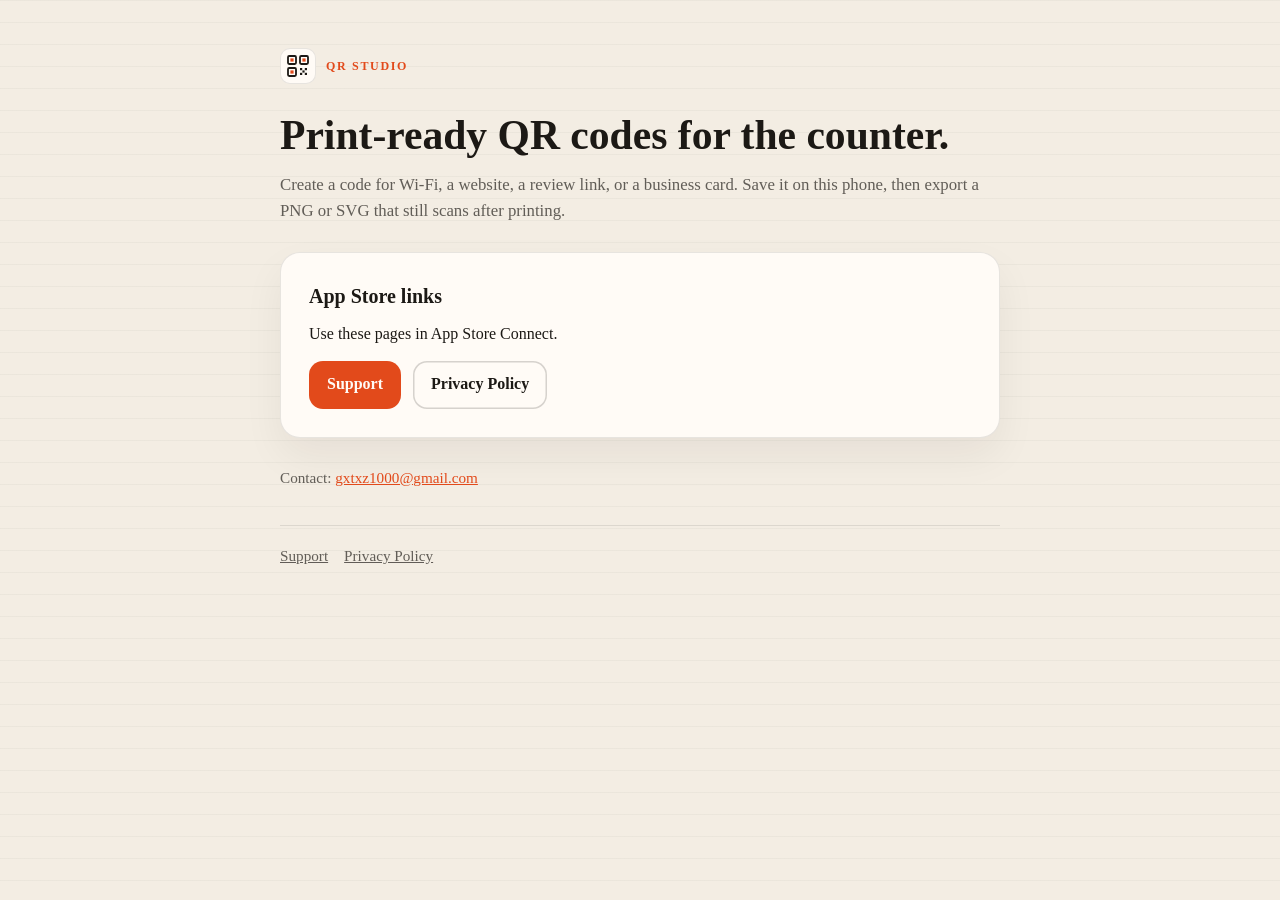
==== index.html @ 9732d15e "Add public Support and Privacy Policy pages for App Store Connect. Co-authored-by: Cursor <cursorage" ====
<!DOCTYPE html>
<html lang="en">
<head>
  <meta charset="utf-8">
  <meta name="viewport" content="width=device-width, initial-scale=1">
  <title>QR Studio</title>
  <meta name="description" content="Print-ready QR codes for shops. Saved on device, no account.">
  <link rel="stylesheet" href="styles.css">
</head>
<body>
  <main class="wrap">
    <a class="brand" href="./">
      <span class="mark" aria-hidden="true">
        <svg viewBox="0 0 22 22" fill="none" xmlns="http://www.w3.org/2000/svg">
          <rect x="1" y="1" width="8" height="8" rx="1.2" stroke="#1c1915" stroke-width="1.8"/>
          <rect x="3.4" y="3.4" width="3.2" height="3.2" fill="#e24a1b"/>
          <rect x="13" y="1" width="8" height="8" rx="1.2" stroke="#1c1915" stroke-width="1.8"/>
          <rect x="15.4" y="3.4" width="3.2" height="3.2" fill="#e24a1b"/>
          <rect x="1" y="13" width="8" height="8" rx="1.2" stroke="#1c1915" stroke-width="1.8"/>
          <rect x="3.4" y="15.4" width="3.2" height="3.2" fill="#e24a1b"/>
          <rect x="13" y="13" width="2.2" height="2.2" fill="#1c1915"/>
          <rect x="17.8" y="13" width="2.2" height="2.2" fill="#1c1915"/>
          <rect x="15.4" y="15.4" width="2.2" height="2.2" fill="#1c1915"/>
          <rect x="13" y="17.8" width="2.2" height="2.2" fill="#1c1915"/>
          <rect x="17.8" y="17.8" width="2.2" height="2.2" fill="#1c1915"/>
        </svg>
      </span>
      <span class="kicker">QR Studio</span>
    </a>

    <h1>Print-ready QR codes for the counter.</h1>
    <p class="lead">Create a code for Wi‑Fi, a website, a review link, or a business card. Save it on this phone, then export a PNG or SVG that still scans after printing.</p>

    <section class="card">
      <h2>App Store links</h2>
      <p>Use these pages in App Store Connect.</p>
      <div class="actions">
        <a class="button" href="./support/">Support</a>
        <a class="button secondary" href="./privacy/">Privacy Policy</a>
      </div>
    </section>

    <p class="meta">Contact: <a href="mailto:gxtxz1000@gmail.com">gxtxz1000@gmail.com</a></p>

    <nav class="footer" aria-label="Footer">
      <a href="./support/">Support</a>
      <a href="./privacy/">Privacy Policy</a>
    </nav>
  </main>
</body>
</html>
---- styles.css ----
:root {
  --ink: #1c1915;
  --paper: #f3ede3;
  --card: #fffbf6;
  --stamp: #e24a1b;
  --muted: rgba(28, 25, 21, 0.68);
  --line: rgba(28, 25, 21, 0.1);
}

* {
  box-sizing: border-box;
}

html {
  color-scheme: light;
}

body {
  margin: 0;
  min-height: 100vh;
  font-family: "Iowan Old Style", "Palatino Linotype", Palatino, Georgia, serif;
  color: var(--ink);
  background:
    linear-gradient(rgba(28, 25, 21, 0.035) 1px, transparent 1px) 0 0 / 100% 22px,
    var(--paper);
  line-height: 1.55;
}

a {
  color: var(--stamp);
}

a:hover {
  text-decoration-thickness: 2px;
}

.wrap {
  width: min(720px, calc(100% - 40px));
  margin: 0 auto;
  padding: 48px 0 72px;
}

.brand {
  display: inline-flex;
  align-items: center;
  gap: 10px;
  margin-bottom: 28px;
  color: inherit;
  text-decoration: none;
}

.mark {
  width: 36px;
  height: 36px;
  border-radius: 10px;
  background: var(--card);
  box-shadow: inset 0 0 0 1px var(--line);
  display: grid;
  place-items: center;
}

.mark svg {
  width: 22px;
  height: 22px;
  display: block;
}

.kicker {
  letter-spacing: 0.14em;
  text-transform: uppercase;
  font-size: 12px;
  font-weight: 700;
  color: var(--stamp);
}

h1 {
  margin: 0 0 12px;
  font-size: clamp(2rem, 5vw, 2.6rem);
  line-height: 1.15;
  font-weight: 650;
}

.lead {
  margin: 0 0 28px;
  color: var(--muted);
  font-size: 1.05rem;
}

.card {
  background: var(--card);
  border: 1px solid var(--line);
  border-radius: 20px;
  padding: 28px;
  box-shadow: 0 18px 40px rgba(28, 25, 21, 0.06);
}

.card + .card {
  margin-top: 16px;
}

h2 {
  margin: 0 0 10px;
  font-size: 1.25rem;
}

p {
  margin: 0 0 14px;
}

p:last-child {
  margin-bottom: 0;
}

ul {
  margin: 0 0 14px;
  padding-left: 1.2em;
}

li + li {
  margin-top: 6px;
}

.actions {
  display: flex;
  flex-wrap: wrap;
  gap: 12px;
  margin-top: 8px;
}

.button {
  display: inline-flex;
  align-items: center;
  justify-content: center;
  min-height: 48px;
  padding: 0 18px;
  border-radius: 14px;
  background: var(--stamp);
  color: #fffbf6;
  text-decoration: none;
  font-weight: 700;
}

.button.secondary {
  background: transparent;
  color: var(--ink);
  box-shadow: inset 0 0 0 1.5px rgba(28, 25, 21, 0.18);
}

.meta {
  margin-top: 28px;
  color: var(--muted);
  font-size: 0.95rem;
}

nav.footer {
  margin-top: 36px;
  padding-top: 18px;
  border-top: 1px solid var(--line);
  display: flex;
  flex-wrap: wrap;
  gap: 16px;
  color: var(--muted);
  font-size: 0.95rem;
}

nav.footer a {
  color: inherit;
}
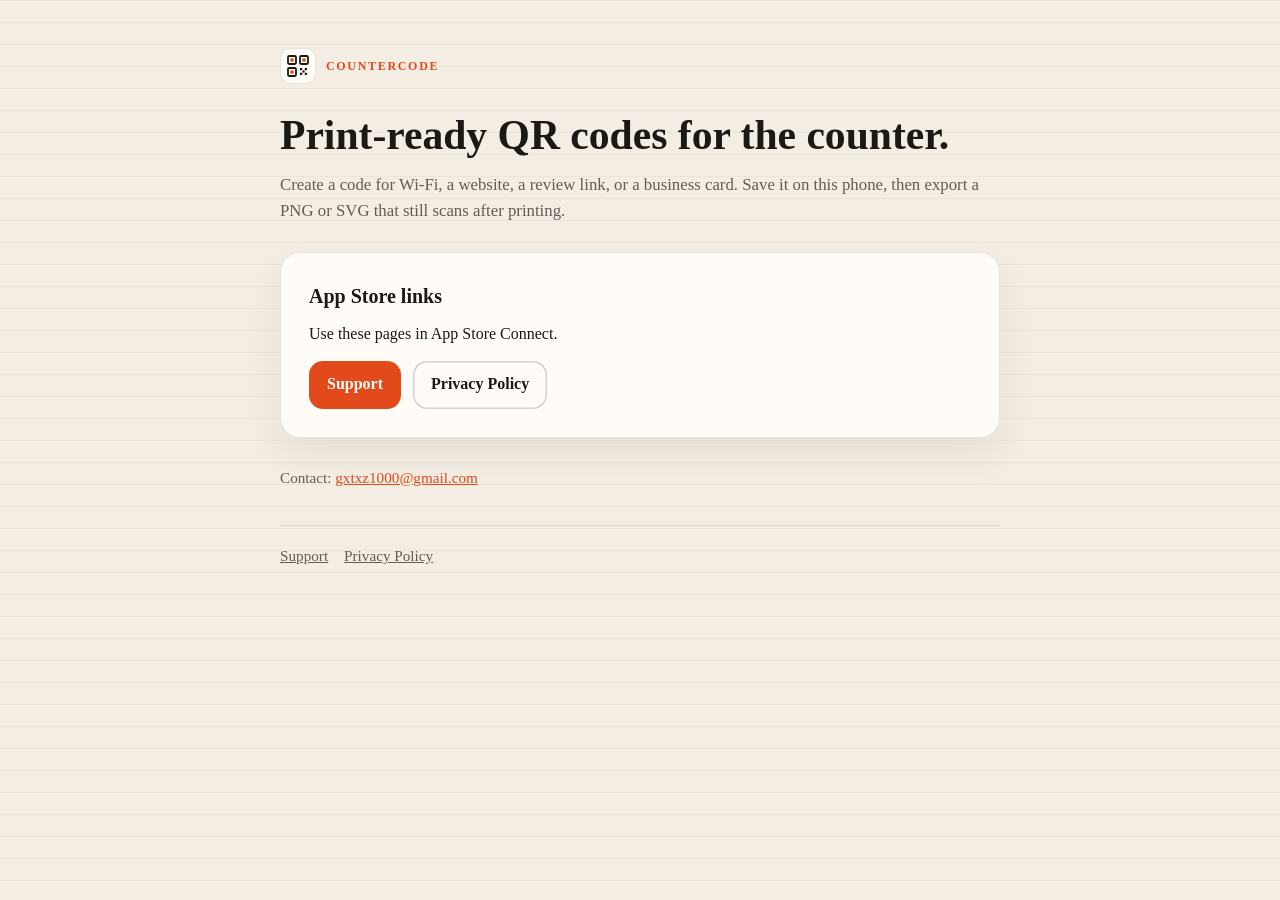
==== commit 1f677952: "Rename the public pages to CounterCode and note the paid-download price. Co-authored-by: Cursor <cur" ====
--- a/index.html
+++ b/index.html
@@ -3,7 +3,7 @@
 <head>
   <meta charset="utf-8">
   <meta name="viewport" content="width=device-width, initial-scale=1">
-  <title>QR Studio</title>
+  <title>CounterCode</title>
   <meta name="description" content="Print-ready QR codes for shops. Saved on device, no account.">
   <link rel="stylesheet" href="styles.css">
 </head>
@@ -25,7 +25,7 @@
           <rect x="17.8" y="17.8" width="2.2" height="2.2" fill="#1c1915"/>
         </svg>
       </span>
-      <span class="kicker">QR Studio</span>
+      <span class="kicker">CounterCode</span>
     </a>
 
     <h1>Print-ready QR codes for the counter.</h1>
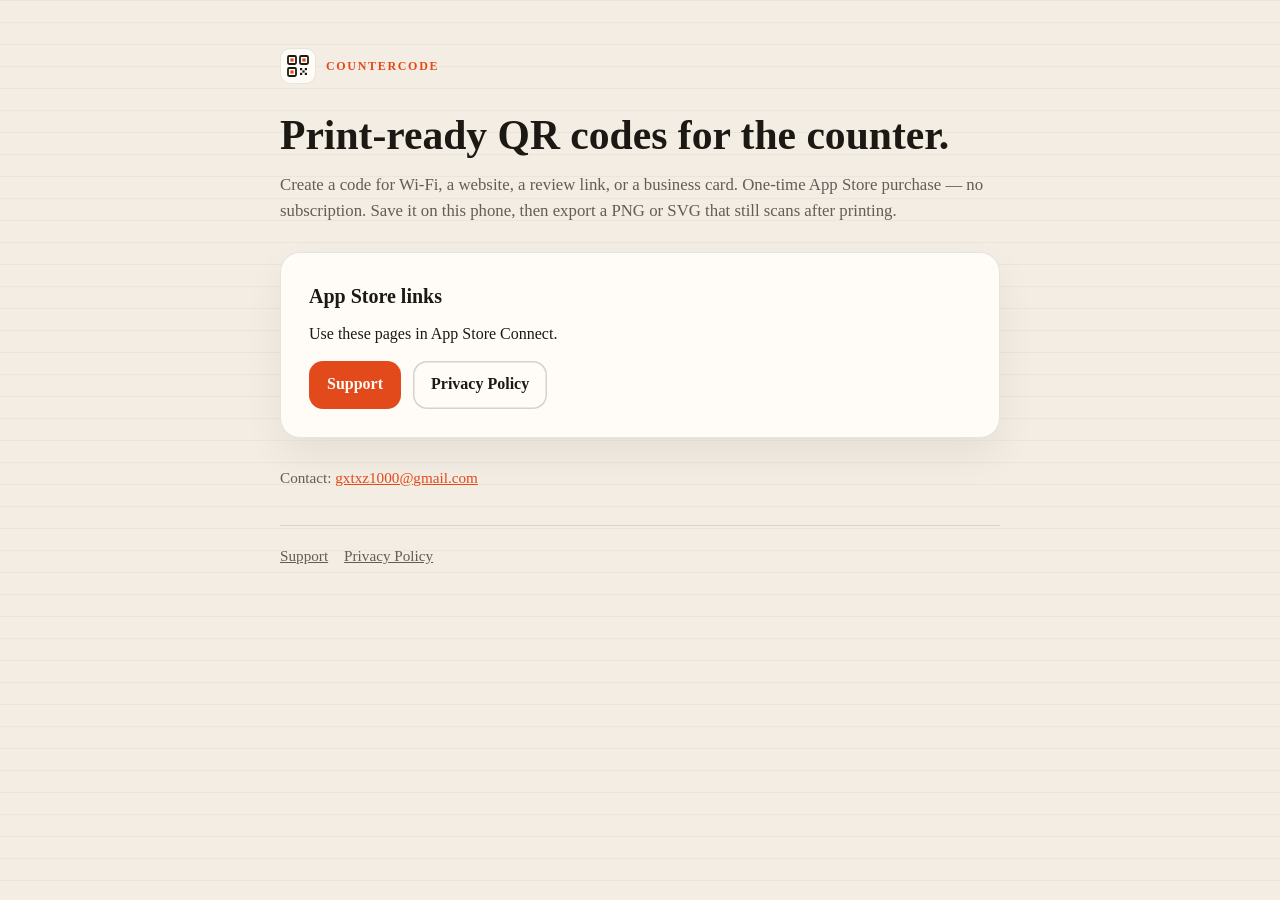
==== commit 42893571: "Mention the one-time App Store purchase on the home page. Co-authored-by: Cursor <cursoragent@cursor" ====
--- a/index.html
+++ b/index.html
@@ -29,7 +29,7 @@
     </a>
 
     <h1>Print-ready QR codes for the counter.</h1>
-    <p class="lead">Create a code for Wi‑Fi, a website, a review link, or a business card. Save it on this phone, then export a PNG or SVG that still scans after printing.</p>
+    <p class="lead">Create a code for Wi‑Fi, a website, a review link, or a business card. One-time App Store purchase — no subscription. Save it on this phone, then export a PNG or SVG that still scans after printing.</p>
 
     <section class="card">
       <h2>App Store links</h2>
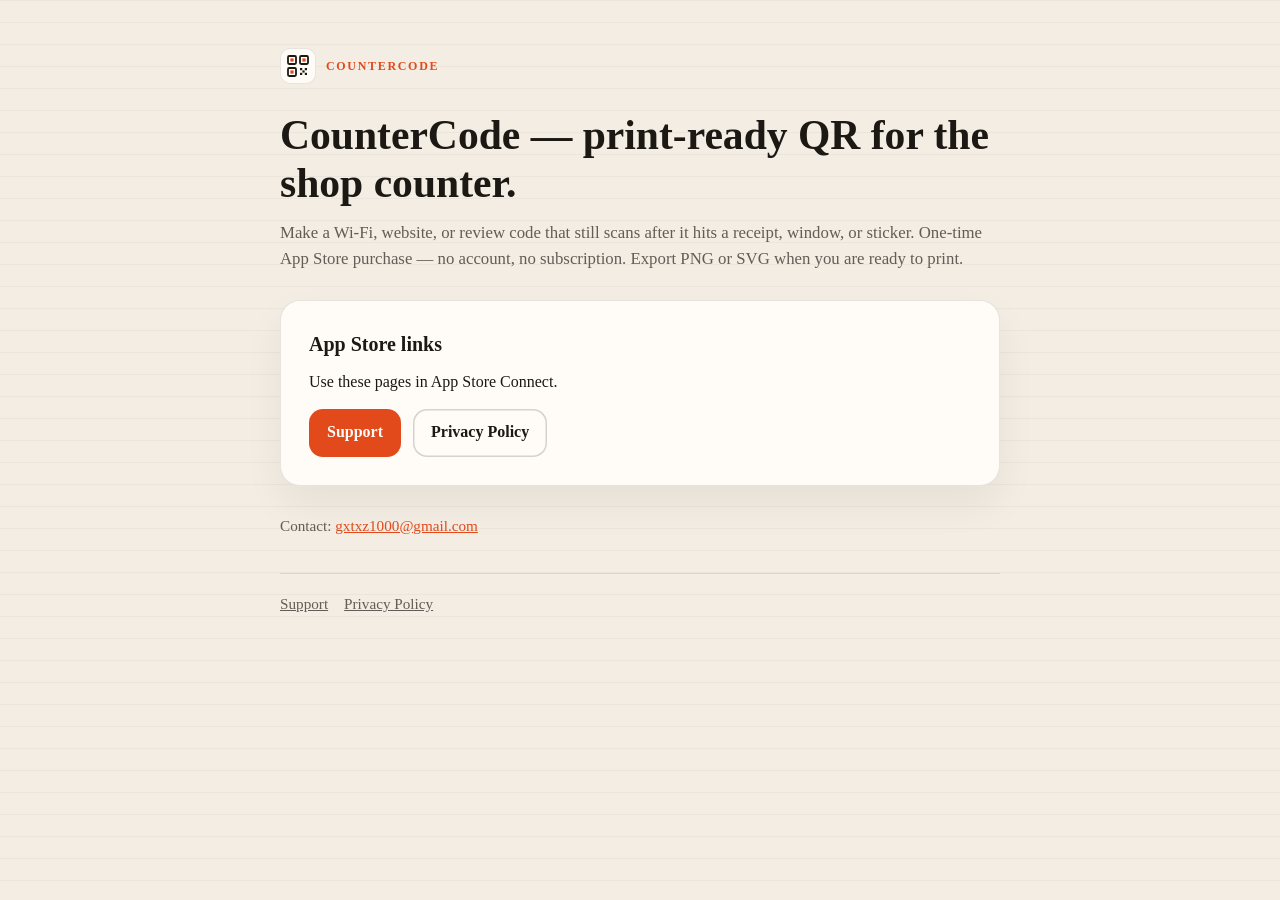
==== commit 10bddc50: "Lead with the CounterCode print-ready QR explanation. Co-authored-by: Cursor <cursoragent@cursor.com" ====
--- a/index.html
+++ b/index.html
@@ -4,7 +4,7 @@
   <meta charset="utf-8">
   <meta name="viewport" content="width=device-width, initial-scale=1">
   <title>CounterCode</title>
-  <meta name="description" content="Print-ready QR codes for shops. Saved on device, no account.">
+  <meta name="description" content="CounterCode — print-ready QR for the shop counter. One-time purchase. No account.">
   <link rel="stylesheet" href="styles.css">
 </head>
 <body>
@@ -28,8 +28,8 @@
       <span class="kicker">CounterCode</span>
     </a>
 
-    <h1>Print-ready QR codes for the counter.</h1>
-    <p class="lead">Create a code for Wi‑Fi, a website, a review link, or a business card. One-time App Store purchase — no subscription. Save it on this phone, then export a PNG or SVG that still scans after printing.</p>
+    <h1>CounterCode — print-ready QR for the shop counter.</h1>
+    <p class="lead">Make a Wi‑Fi, website, or review code that still scans after it hits a receipt, window, or sticker. One-time App Store purchase — no account, no subscription. Export PNG or SVG when you are ready to print.</p>
 
     <section class="card">
       <h2>App Store links</h2>
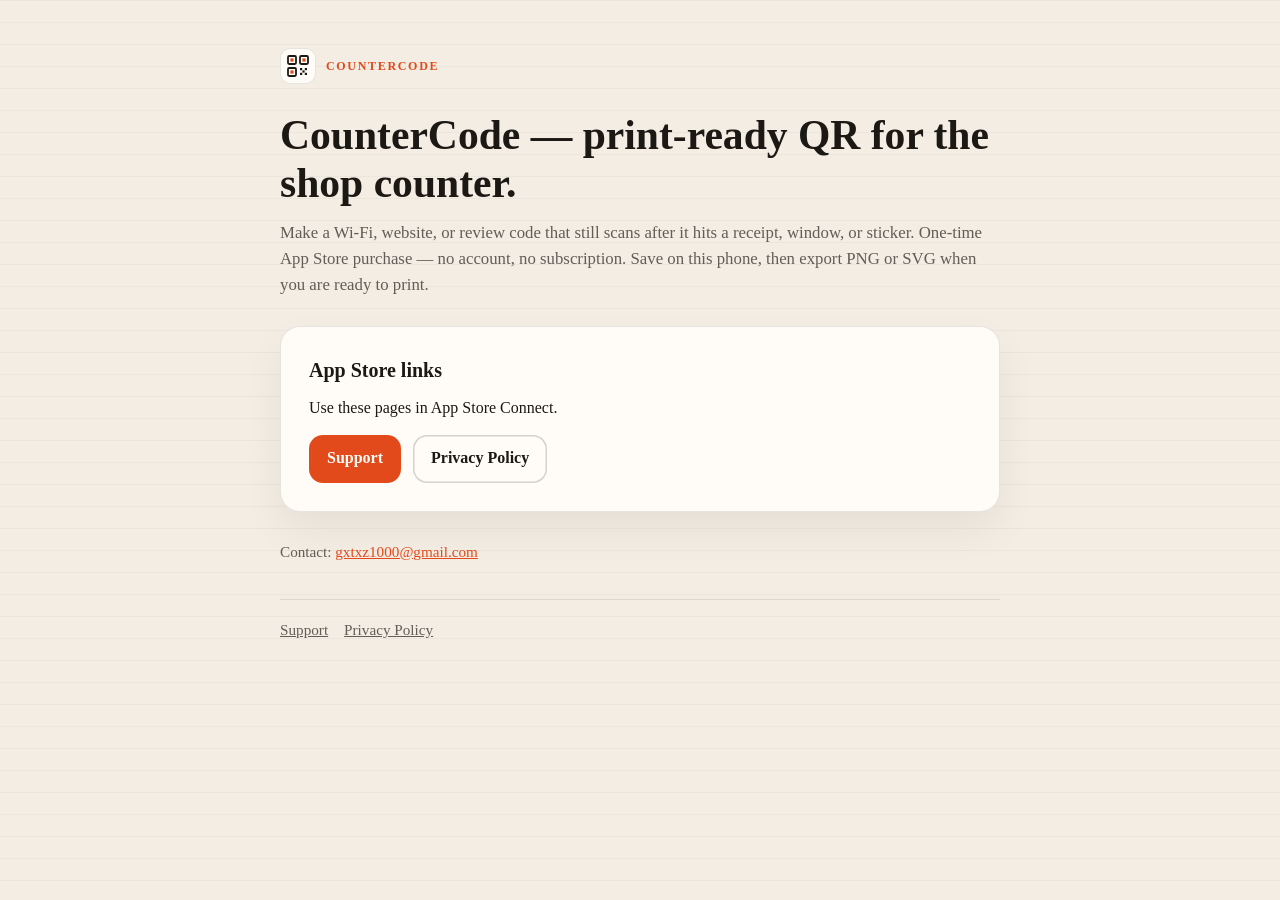
==== commit f05a0216: "Clarify Save location and iPhone SVG share on Support and Privacy. Co-authored-by: Cursor <cursorage" ====
--- a/index.html
+++ b/index.html
@@ -29,7 +29,7 @@
     </a>
 
     <h1>CounterCode — print-ready QR for the shop counter.</h1>
-    <p class="lead">Make a Wi‑Fi, website, or review code that still scans after it hits a receipt, window, or sticker. One-time App Store purchase — no account, no subscription. Export PNG or SVG when you are ready to print.</p>
+    <p class="lead">Make a Wi‑Fi, website, or review code that still scans after it hits a receipt, window, or sticker. One-time App Store purchase — no account, no subscription. Save on this phone, then export PNG or SVG when you are ready to print.</p>
 
     <section class="card">
       <h2>App Store links</h2>
